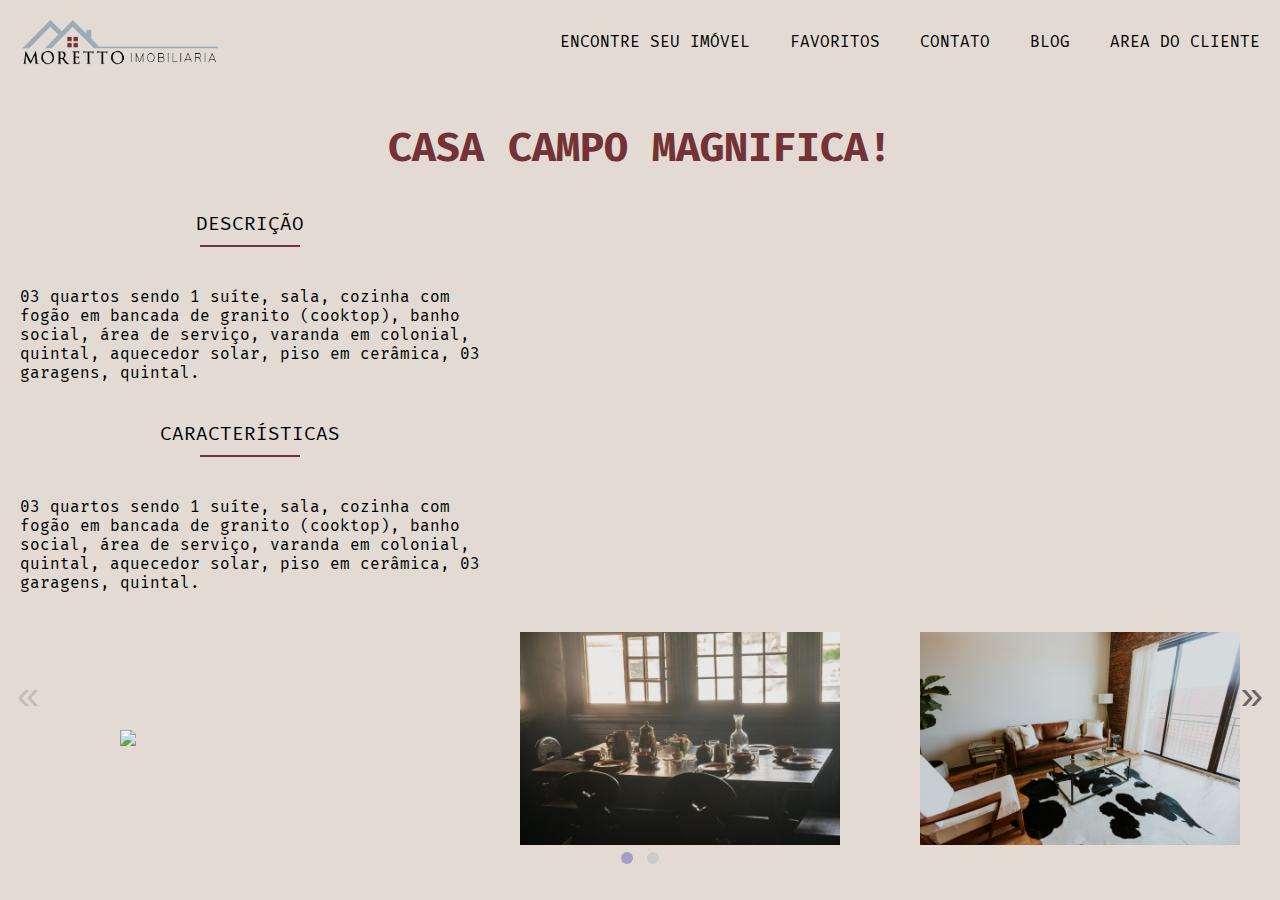
==== casa-campo.html @ 4c876fd2 "Atualização dia 14/04/2021" ====
<!DOCTYPE html>
<html lang="en">
<head>
    <meta charset="UTF-8">
    <meta http-equiv="X-UA-Compatible" content="IE=edge">
    <meta name="viewport" content="width=device-width, initial-scale=1.0">
    <title>Casa Campo</title>
    <link href="https://fonts.googleapis.com/css2?family=Abel&family=Fira+Mono&display=swap" rel="stylesheet">
    <link rel="stylesheet" type="text/css" href="./css/style.css" media="screen" />
    <link rel="stylesheet" type="text/css" href="./js/Glider.js-master/glider.css">
  
</head>
<body>
    <header class="container">
        <div class="menu">
            <a href="index.html" class="menu-logo">
                <img src="./img/img/logo2.png" alt="Imobiliaria Moretto -Logo" class="logo">
            </a>
            <nav class="menu-nav">
                <ul>
                    <li>
                        ENCONTRE SEU IMÓVEL
                    </li>
                    <li>
                        FAVORITOS
                    </li>
                    <li>
                        CONTATO
                    </li>
                    <li>
                        BLOG
                    </li>
                    <li>
                        AREA DO CLIENTE
                    </li>
                </ul>
            </nav>
        </div>
    </header>
    <section>
        <h1 class="tit">
            Casa Campo Magnifica!
        </h1>
        <div class="descri-tab">
        <div class="descricao">
        <h2 class="subtitulo">Descrição</h2>
        <p class="paragrafo">
            03 quartos sendo 1 suíte, sala, cozinha com fogão em bancada de granito (cooktop), banho social, 
            área de serviço, varanda em colonial, quintal, aquecedor solar, piso em cerâmica, 03 garagens, quintal.
        </p>
    </div>
    <div class="caract">
        <h2 class="subtitulo">Características</h2>
        <p class="paragrafo">
            03 quartos sendo 1 suíte, sala, cozinha com fogão em bancada de granito (cooktop), banho social, 
            área de serviço, varanda em colonial, quintal, aquecedor solar, piso em cerâmica, 03 garagens, quintal.
        </p>
        </div>

        </div>
    </section>
    <section>
        <div class="casa-fotos glider-contain ">
               
            <div class="glider">
                
                      <div class="format-foto"> <a href="casa-campo.html"><img src="./img/img/casa1.jpg"></a></div>
                    
                      <div class=" format-foto"><img src="./img/img/foto1.jpg"></div>
                   
                        <div class=" format-foto"><img src="./img/img/foto2.jpg"></div>
                
                       <div class=" format-foto"> <img src="./img/img/foto3.jpg"></div>
                  
                       <div class=" format-foto"><img src="./img/img/foto4.jpg"></div>
                 
                      <div class="format-foto"><img src="./img/img/foto6.jpg"></div>
              
                    </div>
             
                
                
                <button aria-label="Previous" class="glider-prev">«</button>
<button aria-label="Next" class="glider-next">»</button>
<div role="tablist" class="dots"></div>
        </div>

    </div>

    </section>
    <script src="./js/Glider.js-master/glider.js"></script>
    <script src="./js/script.js"></script>

</body>
</html>
---- css/style.css ----
body, h1, h2, p, ul, li, a {
	margin: 0px;
	padding: 0px;
}
body {
  
	background:#E3DBD3;
    color:#000103;
    
}

ul {
	list-style: none;
}

a {
	text-decoration: none;
}

img {
	display: block;
	max-width: 100%;
}

* {
	box-sizing: border-box;
}


.logo{
    width: 200px;
}

.menu{
   
   padding: 10px 0;
   display: flex;
   flex-wrap: wrap;
   justify-content: space-between;
   align-items: center;
}

.menu-nav ul{
    display: flex;
    flex-wrap: wrap;   
}


.menu-nav ul li{
    padding: 10px;
    margin: 10px;
    font-family: 'Fira Mono', monospace;
    color:#000103;
    font-size: 1.em;
}

.menu-logo{
    margin: 0 20px;
}

.subtitulo{
    font-family: 'Fira Mono', monospace;
    font-weight: 100;
    text-transform: uppercase;
    font-size: 1.2em;
    margin:40px 0 40px 0;
    text-align: center;
   
}
.subtitulo:after {
    content: "";
    display: block;
    width: 100px;
    height: 2px;
    background: #733236;
    margin: 10px auto;


  }
  
.foto-fundo{
    background-image:url("../img/img/fundo.png");
    background-repeat: no-repeat cover;
    max-width: 100%;
    height: 800px;
    opacity: 0.8;
    display: flex;
    
}
.titulo{
    font-family: 'Fira Mono', monospace;
    font-weight: 100;
    text-transform: uppercase;
    font-size: 5em;
    align-items: center;
    margin: 100px;
    margin-top:250px;
    max-width: 600px;
    font-weight: 800;
  
}

.form-filtro{
    display:flex;
    flex-wrap: wrap;
    justify-content: center;
}
.bloco-form {
    width: 960px;
    background:#000103;
    padding: 20px;
    margin-left:150px;
}
.imovel{
    width: 425px;
    margin:10px;
    height: 25px;
}
.banheiro{
    width: 200px;  
    margin:10px;
    height: 25px;
}
.cidade{
    width: 200px;  
    margin:10px;
    height: 25px;
    background-color:#733236;
    border:none;
    border-radius: 4px;
}
.btn{
    width: 150px;
    height: 30px;
    background: #733236;
    justify-content: flex-end;
    margin: 20px;
    margin-left: 280px;
}
select {
    width: 100%;
    padding: 5px 0 5px 0;
   border:none;
    border-radius: 4px;
    background-color: #733236;
    font-family: 'Fira Mono', monospace;
}  

form select option{
    color:#E3DBD3
}
.imovel-destaque{
   
        display:flex;
        flex-wrap: wrap;
        justify-content: center;
    
}
.img-destaque{
    display:flex;
    flex-wrap: wrap;
   align-items: center;
   box-sizing: border-box;
}
.img-destaque ul li{
    max-width: 300px;
    margin: 20px;
}
.slide-show{
    max-width: 300px;
    margin: 20px;
}
.contato{
   
        display:flex;
        flex-wrap: wrap;
        justify-content: center;       
    
}
.contato-fale{
    margin-top: -30px;
}
.mod-box{
    display:flex;
    flex-wrap: wrap;
    justify-content: center;
    
}
.footer{
    background: #733236;
    width: 100%;
    text-align: center;
   padding:5px;
}

.box-contato{
    background: #000103;
    width: 300px;
    height: 380px;
    padding: 20px;
    margin-bottom: 40px;
    margin-right: 100px;
}

.form-label{
    color:#E3DBD3;
   padding: 20px;
   margin-top: 20px;
    font-size: 0.8em;
    font-family: 'Fira Mono', monospace;
    
}
.area-text{
    
        border: 2px solid #733236;
        background-color: #E3DBD3;
        width:90%;
        margin-left: 20px;
        border-radius:4px
 
       
    
}
.form-input{
    width: 90%;
    padding: 5px 0 5px 0;
   border:none;
    border-radius: 4px;
    background-color: #E3DBD3;
    margin-left: 20px;
    margin-bottom: 20px;
    
}
.btn-contato{
    margin: 20px 0 20px 60px;
    border-radius: 4px;
}


.redes-contato{
    display:flex;
    flex-wrap: wrap;
    max-width: 40px;
    margin-bottom: 20px;
}

.sub-subtitulo{
    text-transform: uppercase;
    font-family:'Fira Mono', monospace; 
    font-weight: 100;
    font-size: 1em;
    text-align: center;
}

.sub-subtitulo:after {
    content: "";
    display: block;
    width: 50px;
    height: 2px;
    background: #733236;
   margin: 10px auto auto 140px;
   

  }
  .contato-fale{
      max-width: 400px;
  }
  p{
    font-family:'Fira Mono', monospace; 
    margin-left: 20px;
  }
  .info{
      display: flex;
  }
  .info-redes{
      display: flex;
      justify-content: center;
     
  }


  /*Paginas de casas */

  .descri-tab{
      display: flex;
      flex-wrap: wrap;
      width: 500px;
      justify-content: center;
  }
  .tit{
      text-transform: uppercase;
      color: #733236;
      font-size: 2.5em;
      text-align: center;
      margin-top: 40px;
      font-family:'Fira Mono', monospace; 
  }
  .format-foto{
      max-width: 800px;
      margin-left: 80px;
      margin-top: 40px;
     

  }
---- js/Glider.js-master/glider.css ----
.glider-contain {
  width: 1200px;
  margin: 0 auto;
  position: relative;
}
.glider {
  margin: 0 auto;
  position: relative;
  overflow-y: hidden;
  -webkit-overflow-scrolling: touch;
  -ms-overflow-style: none;
  transform: translateZ(0);
}
.glider-track {
  transform: translateZ(0);
  width: 100%;
  margin: 0;
  padding: 0;
  display: flex;
  z-index: 1;
}
.glider.draggable {
  user-select: none;
  cursor: -webkit-grab;
  cursor: grab;
}
.glider.draggable .glider-slide img {
  user-select: none;
  pointer-events: none;
}
.glider.drag {
  cursor: -webkit-grabbing;
  cursor: grabbing;
}
.glider-slide {
  user-select: none;
  justify-content: center;
  align-content: center;
  width: 100%;
}
.glider-slide img {
  max-width: 100%;
}
.glider::-webkit-scrollbar {
  opacity: 0;
  height: 0;
}
.glider-prev,.glider-next {
  user-select: none;
  position: absolute;
  outline: none;
  background: none;
  padding: 0;
  z-index: 2;
  font-size: 40px;
  text-decoration: none;
  left: -23px;
  border: 0;
  top: 30%;
  cursor: pointer;
  color: #666;
  opacity: 1;
  line-height: 1;
  transition: opacity .5s cubic-bezier(.17,.67,.83,.67),
              color .5s cubic-bezier(.17,.67,.83,.67);
}
.glider-prev:hover,
.glider-next:hover,
.glider-prev:focus,
.glider-next:focus {
  color: #a89cc8;
}
.glider-next {
  right: -23px;
  left: auto;
}
.glider-next.disabled,
.glider-prev.disabled {
  opacity: .25;
  color: #666;
  cursor: default;
}
.glider-slide {
  min-width: 300px;
}

.glider-hide {
  opacity: 0;
}
.glider-dots {
  user-select: none;
  display: flex;
  flex-wrap: wrap;
  justify-content: center;
  margin: 0 auto;
  padding: 0;
}
.glider-dot {
  border: 0;
  padding: 0;
  user-select: none;
  outline: none;
  display: block;
  cursor: pointer;
  color: #ccc;
  border-radius: 999px;
  background: #ccc;
  width: 12px;
  height: 12px;
  margin: 7px;
}
.glider-dot:hover,
.glider-dot:focus,
.glider-dot.active {
  background: #a89cc8;
}
@media(max-width: 36em){
  .glider::-webkit-scrollbar {
    opacity: 1;
    -webkit-appearance: none;
    width: 7px;
    height: 3px;
  }
  .glider::-webkit-scrollbar-thumb {
    opacity: 1;
    border-radius: 99px;
    background-color: rgba(156, 156, 156, 0.25);
    box-shadow: 0 0 1px rgba(255,255,255,.25);
  }
}
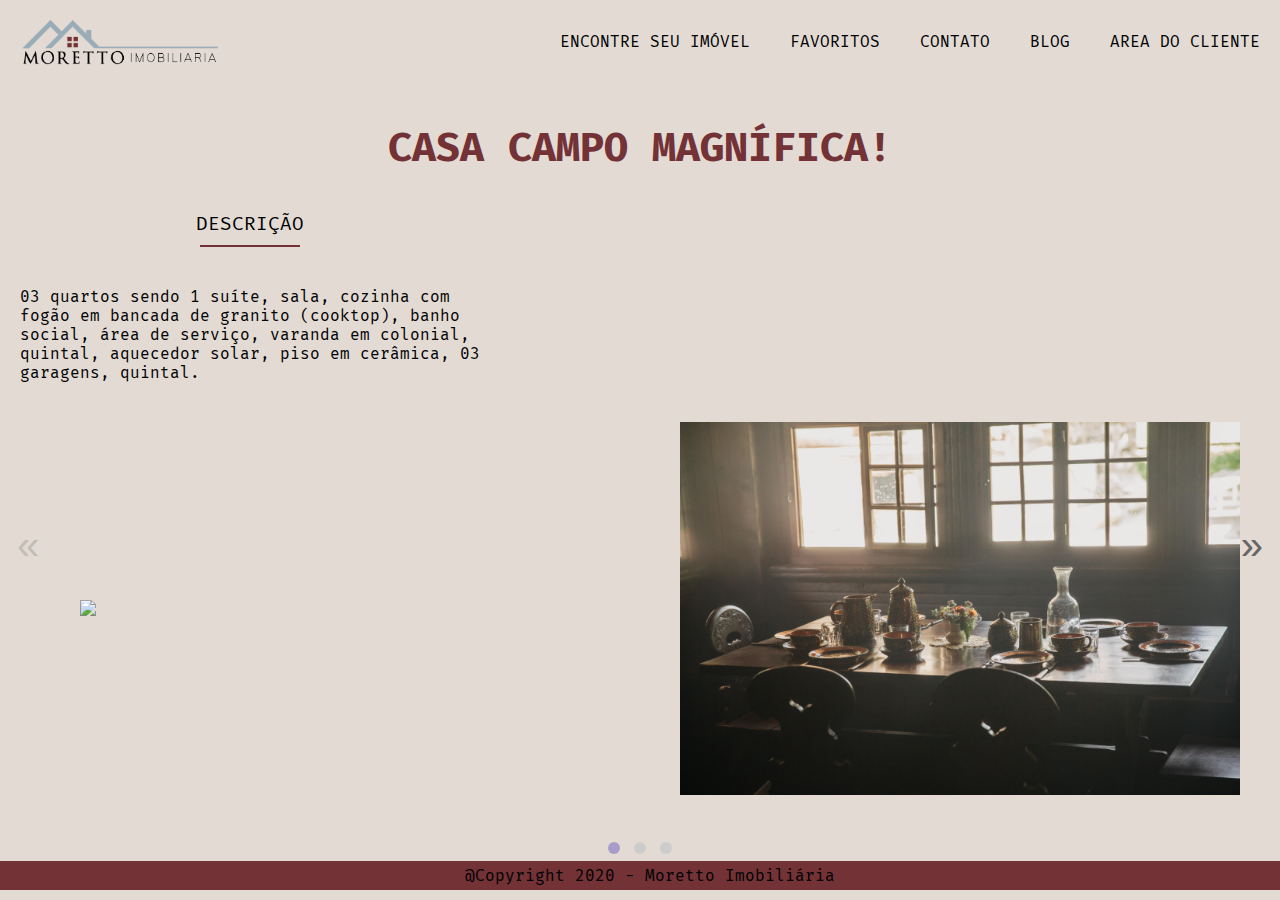
==== commit 95237cc2: "Acrescentando glinder ao layout" ====
--- a/casa-campo.html
+++ b/casa-campo.html
@@ -1,5 +1,6 @@
 <!DOCTYPE html>
 <html lang="en">
+
 <head>
     <meta charset="UTF-8">
     <meta http-equiv="X-UA-Compatible" content="IE=edge">
@@ -8,8 +9,9 @@
     <link href="https://fonts.googleapis.com/css2?family=Abel&family=Fira+Mono&display=swap" rel="stylesheet">
     <link rel="stylesheet" type="text/css" href="./css/style.css" media="screen" />
     <link rel="stylesheet" type="text/css" href="./js/Glider.js-master/glider.css">
-  
+
 </head>
+
 <body>
     <header class="container">
         <div class="menu">
@@ -39,57 +41,59 @@
     </header>
     <section>
         <h1 class="tit">
-            Casa Campo Magnifica!
+            Casa Campo Magnífica!
         </h1>
         <div class="descri-tab">
-        <div class="descricao">
-        <h2 class="subtitulo">Descrição</h2>
-        <p class="paragrafo">
-            03 quartos sendo 1 suíte, sala, cozinha com fogão em bancada de granito (cooktop), banho social, 
-            área de serviço, varanda em colonial, quintal, aquecedor solar, piso em cerâmica, 03 garagens, quintal.
-        </p>
+        <div class="tent">
+            <div class="descricao">
+                <h2 class="subtitulo">Descrição</h2>
+                <p class="paragrafo">
+                    03 quartos sendo 1 suíte, sala, cozinha com fogão em bancada de granito (cooktop), banho social,
+                    área de serviço, varanda em colonial, quintal, aquecedor solar, piso em cerâmica, 03 garagens,
+                    quintal.
+                </p>
+            </div>
+         
+      
     </div>
-    <div class="caract">
-        <h2 class="subtitulo">Características</h2>
-        <p class="paragrafo">
-            03 quartos sendo 1 suíte, sala, cozinha com fogão em bancada de granito (cooktop), banho social, 
-            área de serviço, varanda em colonial, quintal, aquecedor solar, piso em cerâmica, 03 garagens, quintal.
-        </p>
+    </section>
+    <section>
+        <div class="casa-fotos glider-contain ">
+
+            <div class="glider">
+
+                <div class="format-foto"> <a href="casa-campo.html"><img src="./img/img/casa1.jpg"></a></div>
+
+                <div class=" format-foto"><img src="./img/img/foto1.jpg"></div>
+
+                <div class=" format-foto"><img src="./img/img/foto2.jpg"></div>
+
+                <div class=" format-foto"> <img src="./img/img/foto3.jpg"></div>
+
+                <div class=" format-foto"><img src="./img/img/foto4.jpg"></div>
+
+                <div class="format-foto"><img src="./img/img/foto6.jpg"></div>
+
+            </div>
+
+
+
+            <button aria-label="Previous" class="glider-prev">«</button>
+            <button aria-label="Next" class="glider-next">»</button>
+            <div role="tablist" class="dots"></div>
         </div>
 
         </div>
-    </section>
-    <section>
-        <div class="casa-fotos glider-contain ">
-               
-            <div class="glider">
-                
-                      <div class="format-foto"> <a href="casa-campo.html"><img src="./img/img/casa1.jpg"></a></div>
-                    
-                      <div class=" format-foto"><img src="./img/img/foto1.jpg"></div>
-                   
-                        <div class=" format-foto"><img src="./img/img/foto2.jpg"></div>
-                
-                       <div class=" format-foto"> <img src="./img/img/foto3.jpg"></div>
-                  
-                       <div class=" format-foto"><img src="./img/img/foto4.jpg"></div>
-                 
-                      <div class="format-foto"><img src="./img/img/foto6.jpg"></div>
-              
-                    </div>
-             
-                
-                
-                <button aria-label="Previous" class="glider-prev">«</button>
-<button aria-label="Next" class="glider-next">»</button>
-<div role="tablist" class="dots"></div>
-        </div>
-
-    </div>
 
     </section>
     <script src="./js/Glider.js-master/glider.js"></script>
     <script src="./js/script.js"></script>
+    <footer class="footer">
+        <p>
+            @Copyright 2020 - Moretto Imobiliária
+        </p>
+    </footer>
 
 </body>
+
 </html>--- a/css/style.css
+++ b/css/style.css
@@ -162,12 +162,9 @@
    align-items: center;
    box-sizing: border-box;
 }
-.img-destaque ul li{
-    max-width: 300px;
-    margin: 20px;
-}
+
 .slide-show{
-    max-width: 300px;
+    max-width: 450px;
     margin: 20px;
 }
 .contato{
@@ -282,9 +279,14 @@
   /*Paginas de casas */
 
   .descri-tab{
-      display: flex;
-      flex-wrap: wrap;
-      width: 500px;
+        display:flex;
+        flex-wrap: wrap;
+        justify-content: center;
+        max-width: 500px;
+        
+    
+  }
+  .tent{
       justify-content: center;
   }
   .tit{
@@ -296,9 +298,10 @@
       font-family:'Fira Mono', monospace; 
   }
   .format-foto{
-      max-width: 800px;
-      margin-left: 80px;
+      max-width: 1200px;
+      margin-left: 40px;
       margin-top: 40px;
+      margin-bottom: 40px;
      
 
   }